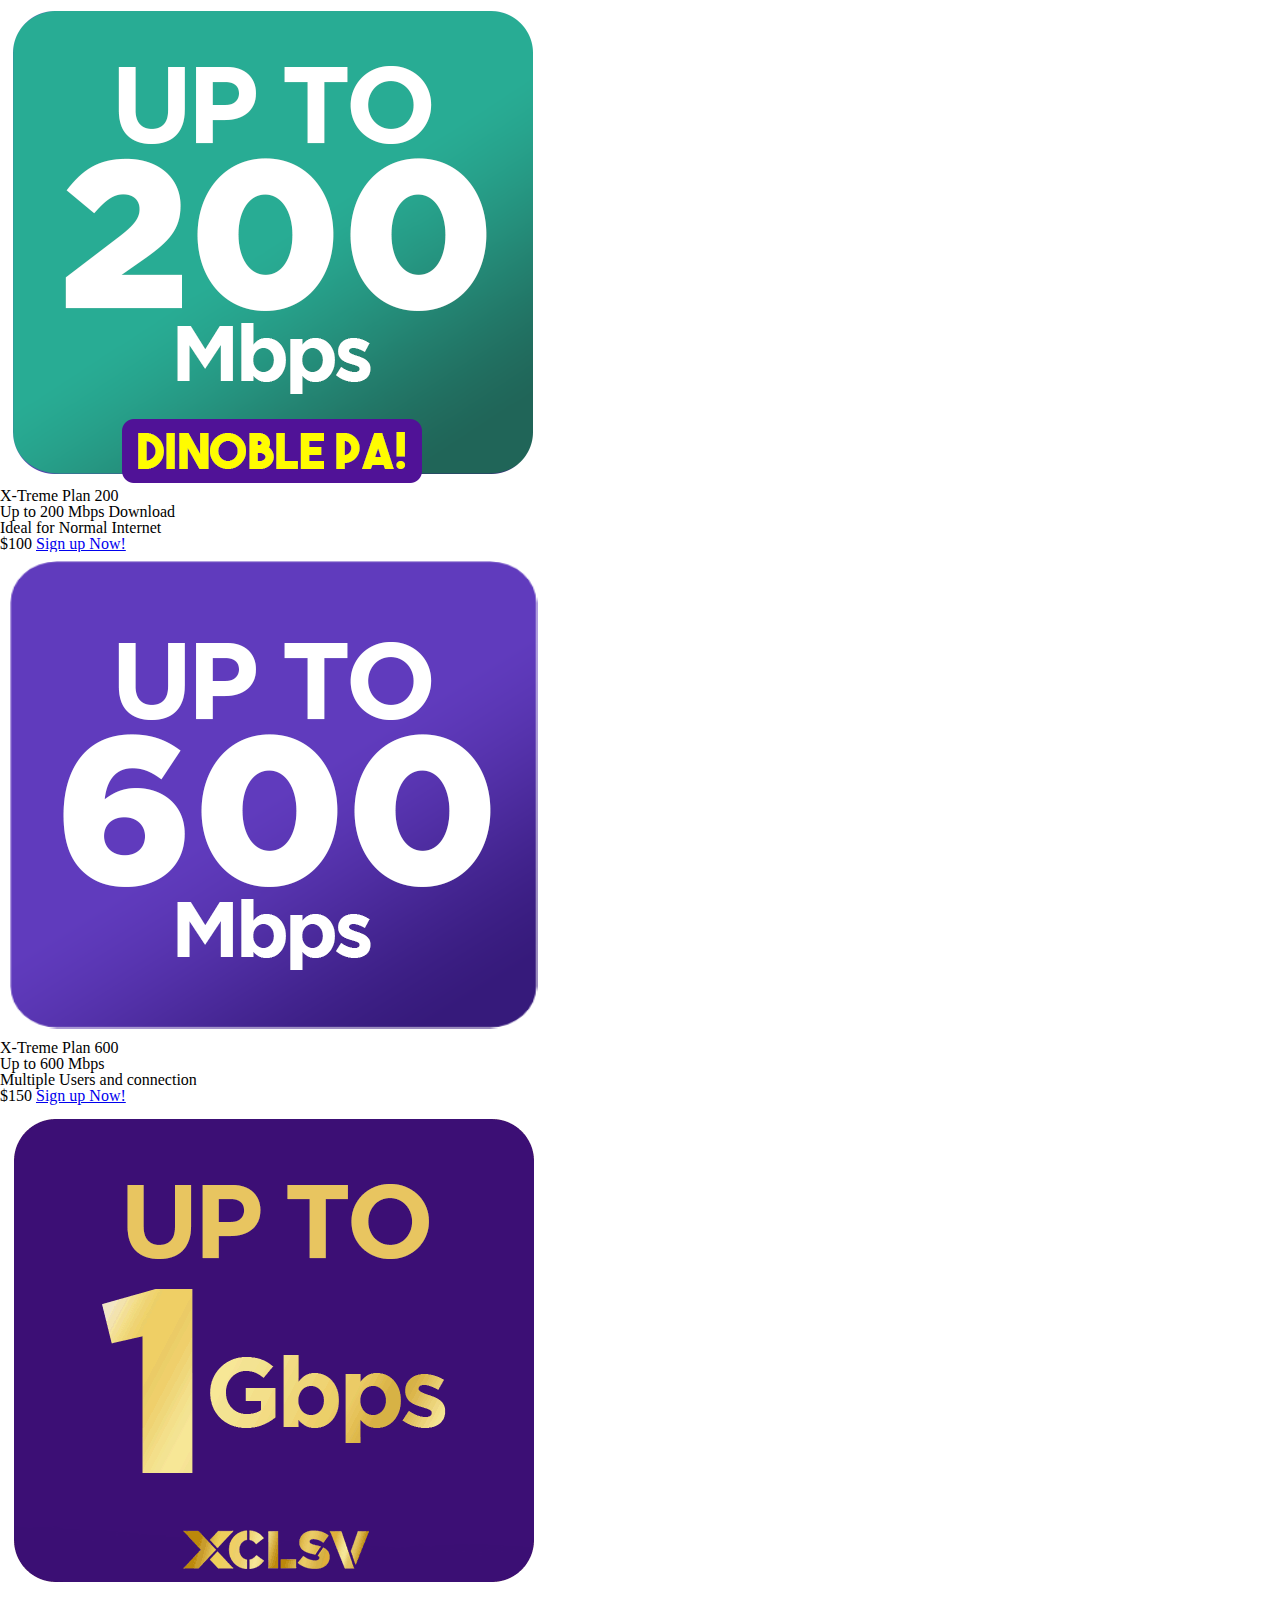
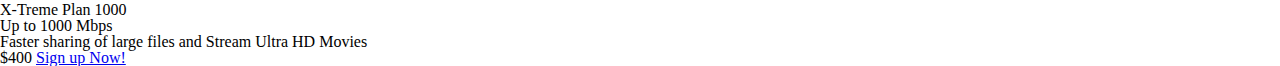
==== index.html @ ff0a4d1b "Updated content and applied css role reset" ====
<!DOCTYPE html>
<html lang="en">

<head>
    <meta charset="UTF-8">
    <meta name="viewport" content="width=device-width, initial-scale=1.0">
    <title>X-Treme Fiber Internet</title>
    <link rel="stylesheet" href="https://fonts.googleapis.com/css?family=Open+Sans:400,600,700">
    <link rel="stylesheet" href="app.css">
</head>

<body>
    <div class="panel pricing-table">

        <div class="pricing-plan">
            <img src="/images/Plan-1500-200Mbps-dinoble-Pa.png" alt="" class="pricing-img">
            <h2 class="pricing-header">X-Treme Plan 200</h2>
            <ul class="pricing-features">
                <li class="pricing-features-item">Up to 200 Mbps Download</li>
                <li class="pricing-features-item">Ideal for Normal Internet</li>
            </ul>
            <span class="pricing-price">$100</span>
            <a href="#/" class="pricing-button">Sign up Now!</a>
        </div>

        <div class="pricing-plan">
            <img src="/images/Plan-2500-600Mbps.png" alt="" class="pricing-img">
            <h2 class="pricing-header">X-Treme Plan 600</h2>
            <ul class="pricing-features">
                <li class="pricing-features-item">Up to 600 Mbps</li>
                <li class="pricing-features-item">Multiple Users and connection</li>
            </ul>
            <span class="pricing-price">$150</span>
            <a href="#/" class="pricing-button is-featured">Sign up Now!</a>
        </div>

        <div class="pricing-plan">
            <img src="images/ICON-PLANS-7499-REV.gif" alt="" class="pricing-img">
            <h2 class="pricing-header">X-Treme Plan 1000</h2>
            <ul class="pricing-features">
                <li class="pricing-features-item">Up to 1000 Mbps</li>
                <li class="pricing-features-item">Faster sharing of large files and Stream Ultra HD Movies</li>
            </ul>
            <span class="pricing-price">$400</span>
            <a href="#/" class="pricing-button">Sign up Now!</a>
        </div>

    </div>

</body>

</html>
---- app.css ----
/* http://meyerweb.com/eric/tools/css/reset/ 
   v2.0 | 20110126
   License: none (public domain)
*/

html, body, div, span, applet, object, iframe,
h1, h2, h3, h4, h5, h6, p, blockquote, pre,
a, abbr, acronym, address, big, cite, code,
del, dfn, em, img, ins, kbd, q, s, samp,
small, strike, strong, sub, sup, tt, var,
b, u, i, center,
dl, dt, dd, ol, ul, li,
fieldset, form, label, legend,
table, caption, tbody, tfoot, thead, tr, th, td,
article, aside, canvas, details, embed, 
figure, figcaption, footer, header, hgroup, 
menu, nav, output, ruby, section, summary,
time, mark, audio, video {
	margin: 0;
	padding: 0;
	border: 0;
	font-size: 100%;
	font: inherit;
	vertical-align: baseline;
}
/* HTML5 display-role reset for older browsers */
article, aside, details, figcaption, figure, 
footer, header, hgroup, menu, nav, section {
	display: block;
}
body {
	line-height: 1;
}
ol, ul {
	list-style: none;
}
blockquote, q {
	quotes: none;
}
blockquote:before, blockquote:after,
q:before, q:after {
	content: '';
	content: none;
}
table {
	border-collapse: collapse;
	border-spacing: 0;
}


/* Actual css settings */

body{}
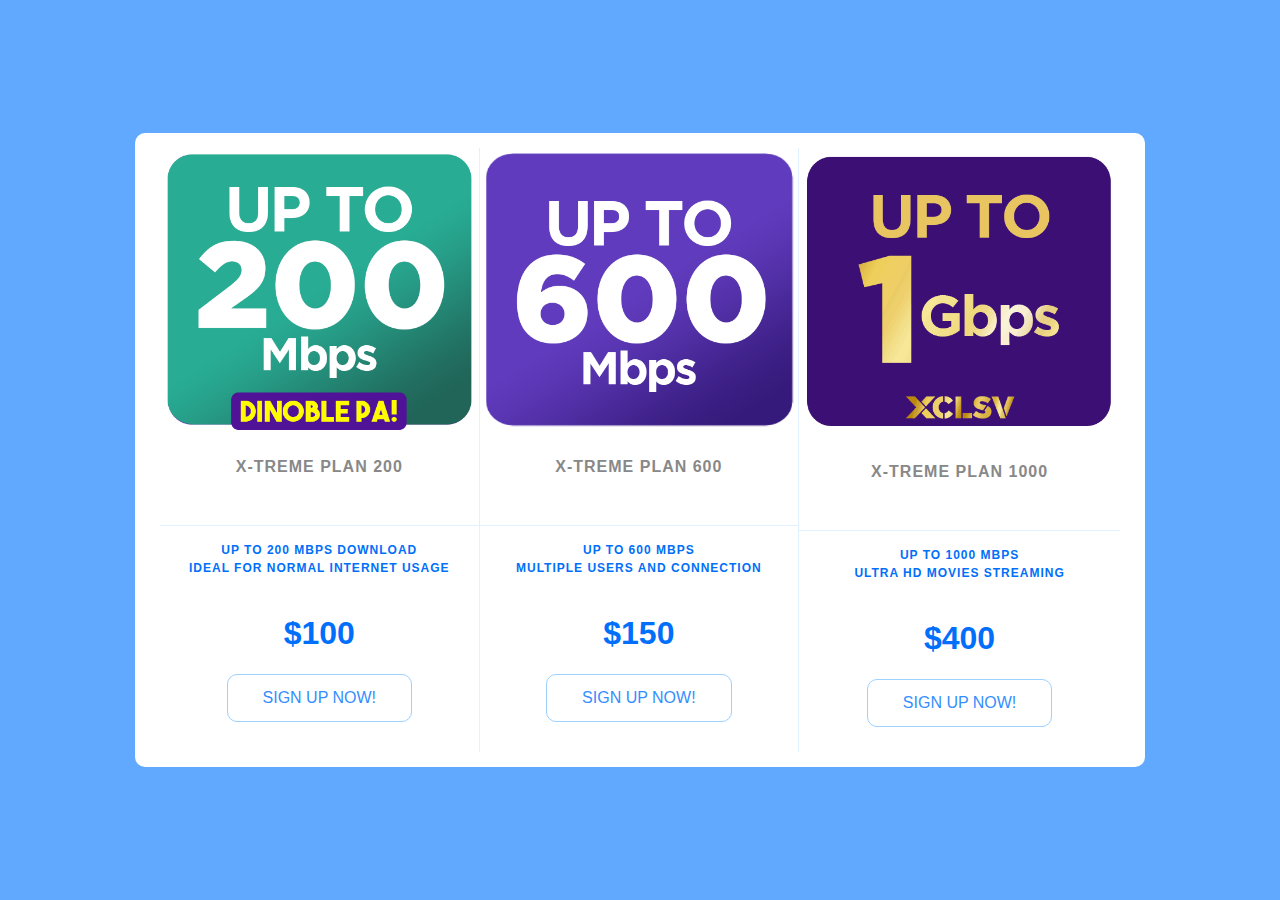
==== commit 4f47fd32: "Updated css styling and applied flexbox" ====
--- a/index.html
+++ b/index.html
@@ -17,7 +17,7 @@
             <h2 class="pricing-header">X-Treme Plan 200</h2>
             <ul class="pricing-features">
                 <li class="pricing-features-item">Up to 200 Mbps Download</li>
-                <li class="pricing-features-item">Ideal for Normal Internet</li>
+                <li class="pricing-features-item">Ideal for Normal Internet Usage</li>
             </ul>
             <span class="pricing-price">$100</span>
             <a href="#/" class="pricing-button">Sign up Now!</a>
@@ -39,7 +39,7 @@
             <h2 class="pricing-header">X-Treme Plan 1000</h2>
             <ul class="pricing-features">
                 <li class="pricing-features-item">Up to 1000 Mbps</li>
-                <li class="pricing-features-item">Faster sharing of large files and Stream Ultra HD Movies</li>
+                <li class="pricing-features-item">Ultra HD Movies Streaming</li>
             </ul>
             <span class="pricing-price">$400</span>
             <a href="#/" class="pricing-button">Sign up Now!</a>
--- a/app.css
+++ b/app.css
@@ -3,51 +3,234 @@
    License: none (public domain)
 */
 
-html, body, div, span, applet, object, iframe,
-h1, h2, h3, h4, h5, h6, p, blockquote, pre,
-a, abbr, acronym, address, big, cite, code,
-del, dfn, em, img, ins, kbd, q, s, samp,
-small, strike, strong, sub, sup, tt, var,
-b, u, i, center,
-dl, dt, dd, ol, ul, li,
-fieldset, form, label, legend,
-table, caption, tbody, tfoot, thead, tr, th, td,
-article, aside, canvas, details, embed, 
-figure, figcaption, footer, header, hgroup, 
-menu, nav, output, ruby, section, summary,
-time, mark, audio, video {
-	margin: 0;
-	padding: 0;
-	border: 0;
-	font-size: 100%;
-	font: inherit;
-	vertical-align: baseline;
-}
+html,
+body,
+div,
+span,
+applet,
+object,
+iframe,
+h1,
+h2,
+h3,
+h4,
+h5,
+h6,
+p,
+blockquote,
+pre,
+a,
+abbr,
+acronym,
+address,
+big,
+cite,
+code,
+del,
+dfn,
+em,
+img,
+ins,
+kbd,
+q,
+s,
+samp,
+small,
+strike,
+strong,
+sub,
+sup,
+tt,
+var,
+b,
+u,
+i,
+center,
+dl,
+dt,
+dd,
+ol,
+ul,
+li,
+fieldset,
+form,
+label,
+legend,
+table,
+caption,
+tbody,
+tfoot,
+thead,
+tr,
+th,
+td,
+article,
+aside,
+canvas,
+details,
+embed,
+figure,
+figcaption,
+footer,
+header,
+hgroup,
+menu,
+nav,
+output,
+ruby,
+section,
+summary,
+time,
+mark,
+audio,
+video {
+    margin: 0;
+    padding: 0;
+    border: 0;
+    font-size: 100%;
+    font: inherit;
+    vertical-align: baseline;
+}
+
 /* HTML5 display-role reset for older browsers */
-article, aside, details, figcaption, figure, 
-footer, header, hgroup, menu, nav, section {
-	display: block;
-}
+article,
+aside,
+details,
+figcaption,
+figure,
+footer,
+header,
+hgroup,
+menu,
+nav,
+section {
+    display: block;
+}
+
 body {
-	line-height: 1;
-}
-ol, ul {
-	list-style: none;
-}
-blockquote, q {
-	quotes: none;
-}
-blockquote:before, blockquote:after,
-q:before, q:after {
-	content: '';
-	content: none;
-}
+    line-height: 1;
+}
+
+ol,
+ul {
+    list-style: none;
+}
+
+blockquote,
+q {
+    quotes: none;
+}
+
+blockquote:before,
+blockquote:after,
+q:before,
+q:after {
+    content: '';
+    content: none;
+}
+
 table {
-	border-collapse: collapse;
-	border-spacing: 0;
+    border-collapse: collapse;
+    border-spacing: 0;
 }
 
 
 /* Actual css settings */
 
-body{}+body {
+    background-color: #6019ff;
+    background-color: #60a9ff;
+    display: flex;
+    justify-content: center;
+    align-items:center;
+    min-height: 100vh;;
+}
+
+html {
+    box-sizing: borderbox;
+    font-family: ’Open Sans’, sans-serif;
+}
+
+.panel {
+    background-color: white;
+    border-radius: 10px;
+    padding: 15px 25px;
+    max-width: 960px;
+    display: flex;
+    flex-direction: column;
+    text-align: center;
+    text-transform: uppercase;
+}
+
+.pricing-plan{
+    border-bottom: 1px solid #e1f1ff;
+}
+
+.pricing-plan:last-child{
+    border-bottom: none;
+}
+
+.pricing-img{
+    margin-bottom: 25px;
+    max-width:100%;
+}
+
+.pricing-header{
+    color: #888;
+    font-weight:600;
+    letter-spacing: 1px;
+}
+
+.pricing-features{
+    margin:50px 0 25px;
+    color: #016ff9;
+    font-weight:600;
+    letter-spacing: 1px;
+    font-size: 12px;
+    line-height: 1.5;
+    padding: 15px 0;
+    border-top: 1px solid #e1f1ff;
+}
+
+.pricing-features:last-child{
+    border-bottom: 1px solid #e1f1ff;
+}
+
+.pricing-price{
+    color:#016ff9;
+    display: block;
+    font-size: 32px;
+    font-weight: 700;
+}
+
+.pricing-button{
+    border: 1px solid #9dd1ff;
+    border-radius: 10px;
+    color: #348efe;
+    display: inline-block;
+    padding: 15px 35px;
+    text-decoration: none;
+    margin: 25px;
+    transition: background-color 200ms ease-in-out;
+}
+
+.pricing-button:hover, .pricing-button:focus{
+    background-color: #e1f1ff;
+}
+
+.pricing-button.is-featured:hover, .pricing-button.is-featured:focus{
+    background-color: #269aff;
+}
+
+@media (min-width:900px){
+    .panel{
+        flex-direction: row;
+    }
+    .pricing-plan{
+        border-bottom: none;
+        border-right:1px solid #e1f1ff;
+    }
+    .pricing-plan:last-child{
+        border-right:none;
+    }
+}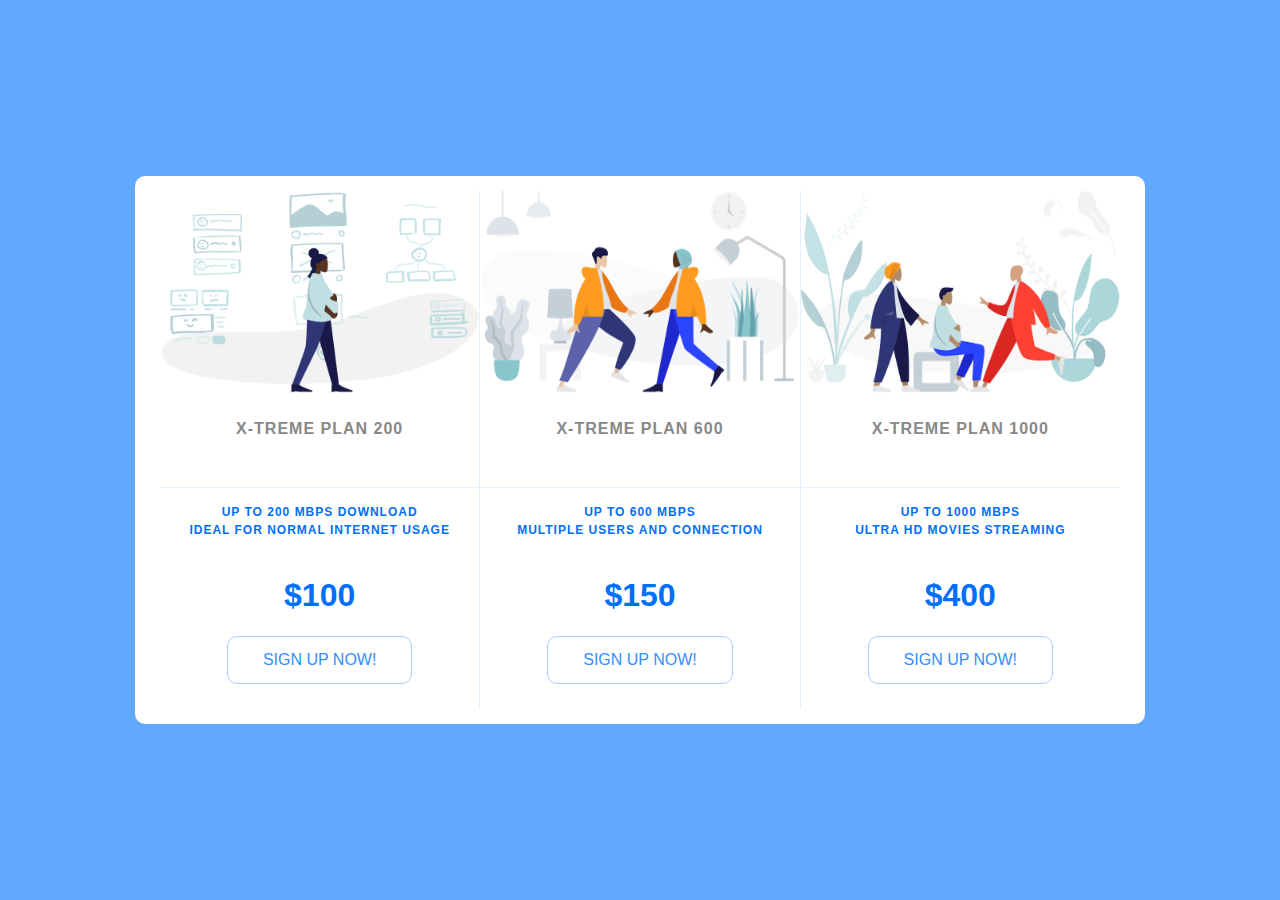
==== commit 4ee2392e: "Updated images" ====
--- a/index.html
+++ b/index.html
@@ -13,7 +13,7 @@
     <div class="panel pricing-table">
 
         <div class="pricing-plan">
-            <img src="/images/Plan-1500-200Mbps-dinoble-Pa.png" alt="" class="pricing-img">
+            <img src="icons/icon1.png" alt="" class="pricing-img">
             <h2 class="pricing-header">X-Treme Plan 200</h2>
             <ul class="pricing-features">
                 <li class="pricing-features-item">Up to 200 Mbps Download</li>
@@ -24,7 +24,7 @@
         </div>
 
         <div class="pricing-plan">
-            <img src="/images/Plan-2500-600Mbps.png" alt="" class="pricing-img">
+            <img src="icons/icon2.png" alt="" class="pricing-img">
             <h2 class="pricing-header">X-Treme Plan 600</h2>
             <ul class="pricing-features">
                 <li class="pricing-features-item">Up to 600 Mbps</li>
@@ -35,7 +35,7 @@
         </div>
 
         <div class="pricing-plan">
-            <img src="images/ICON-PLANS-7499-REV.gif" alt="" class="pricing-img">
+            <img src="icons/icon3.png" alt="" class="pricing-img">
             <h2 class="pricing-header">X-Treme Plan 1000</h2>
             <ul class="pricing-features">
                 <li class="pricing-features-item">Up to 1000 Mbps</li>
--- a/app.css
+++ b/app.css
@@ -135,8 +135,6 @@
 }
 
 
-/* Actual css settings */
-
 body {
     background-color: #6019ff;
     background-color: #60a9ff;
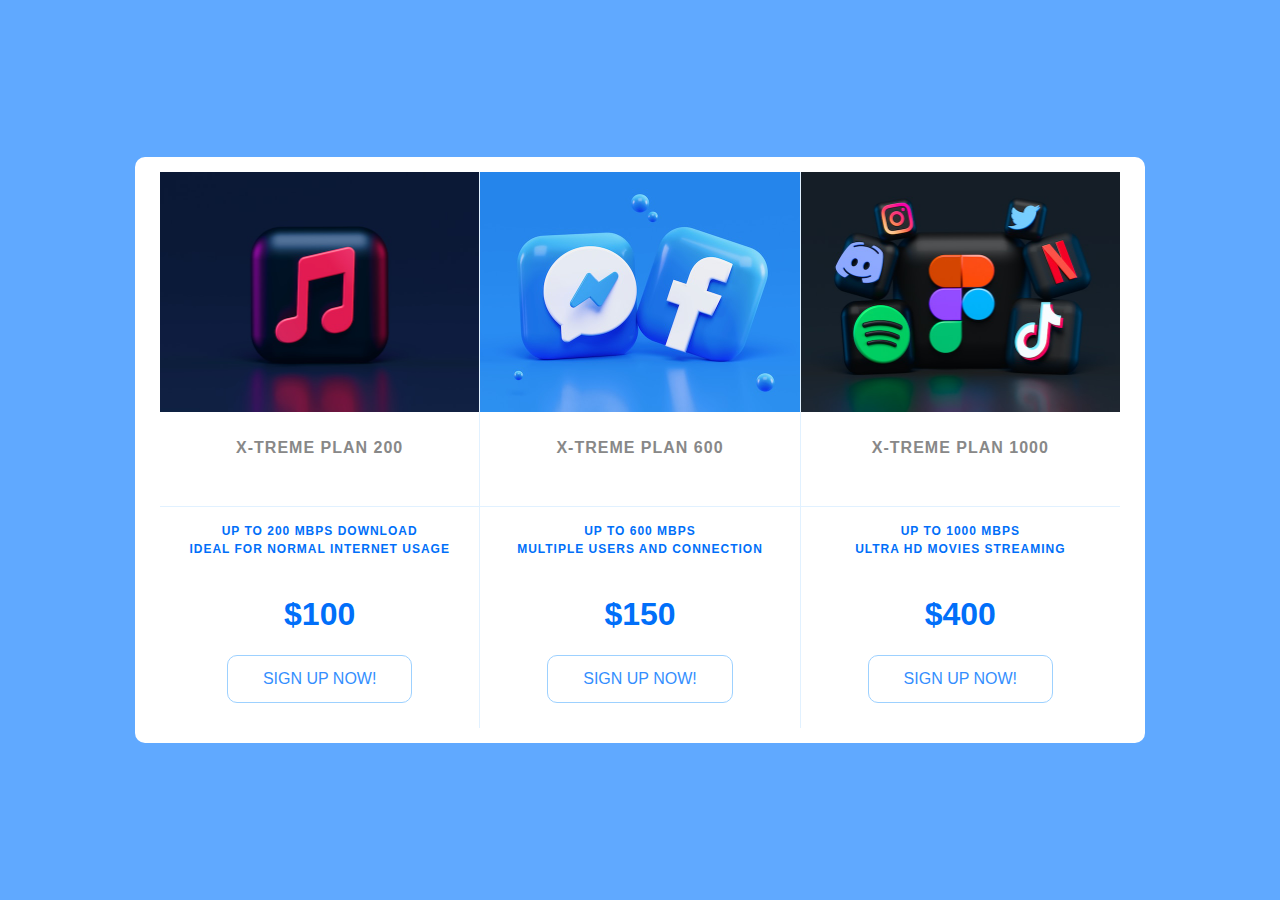
==== commit 408c7798: "Images replaced" ====
--- a/index.html
+++ b/index.html
@@ -7,13 +7,14 @@
     <title>X-Treme Fiber Internet</title>
     <link rel="stylesheet" href="https://fonts.googleapis.com/css?family=Open+Sans:400,600,700">
     <link rel="stylesheet" href="app.css">
+    <link rel="icon" type="image/png" href="icons/icons8-speedometer-64.png" />
 </head>
 
 <body>
     <div class="panel pricing-table">
 
         <div class="pricing-plan">
-            <img src="icons/icon1.png" alt="" class="pricing-img">
+            <img src="images/alexander-shatov-qt7S2QuAhJI-unsplash (1).jpg" alt="" class="pricing-img">
             <h2 class="pricing-header">X-Treme Plan 200</h2>
             <ul class="pricing-features">
                 <li class="pricing-features-item">Up to 200 Mbps Download</li>
@@ -24,7 +25,7 @@
         </div>
 
         <div class="pricing-plan">
-            <img src="icons/icon2.png" alt="" class="pricing-img">
+            <img src="images/alexander-shatov-CTZhGbSxWLI-unsplash.jpg" alt="" class="pricing-img">
             <h2 class="pricing-header">X-Treme Plan 600</h2>
             <ul class="pricing-features">
                 <li class="pricing-features-item">Up to 600 Mbps</li>
@@ -35,7 +36,7 @@
         </div>
 
         <div class="pricing-plan">
-            <img src="icons/icon3.png" alt="" class="pricing-img">
+            <img src="images/alexander-shatov-mr4JG4SYOF8-unsplash.jpg" alt="" class="pricing-img">
             <h2 class="pricing-header">X-Treme Plan 1000</h2>
             <ul class="pricing-features">
                 <li class="pricing-features-item">Up to 1000 Mbps</li>
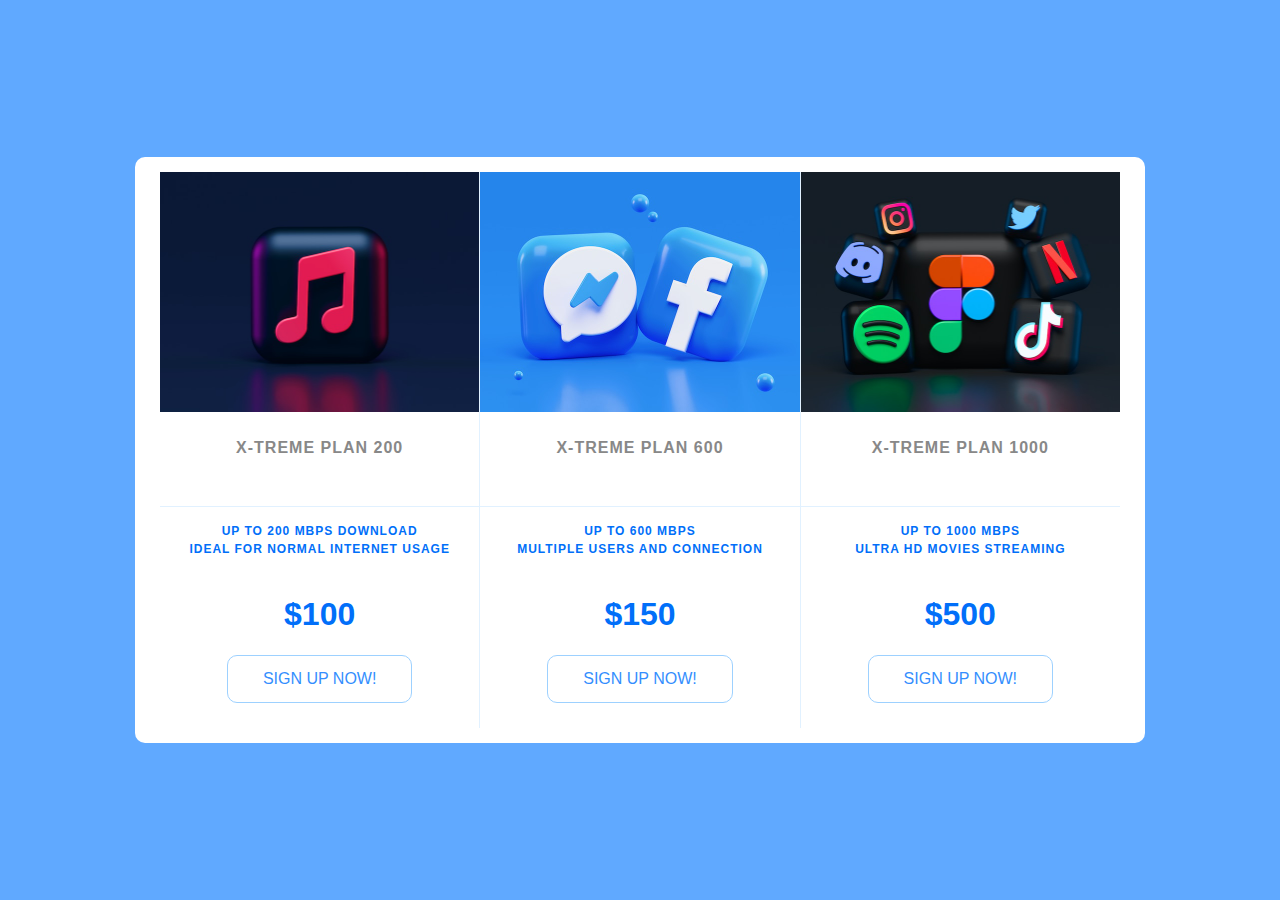
==== commit 7c1a9d1b: "Price Change" ====
--- a/index.html
+++ b/index.html
@@ -21,7 +21,7 @@
                 <li class="pricing-features-item">Ideal for Normal Internet Usage</li>
             </ul>
             <span class="pricing-price">$100</span>
-            <a href="#/" class="pricing-button">Sign up Now!</a>
+            <a href="Log-In.html" class="pricing-button">Sign up Now!</a>
         </div>
 
         <div class="pricing-plan">
@@ -32,7 +32,7 @@
                 <li class="pricing-features-item">Multiple Users and connection</li>
             </ul>
             <span class="pricing-price">$150</span>
-            <a href="#/" class="pricing-button is-featured">Sign up Now!</a>
+            <a href="Log-In.html" class="pricing-button is-featured">Sign up Now!</a>
         </div>
 
         <div class="pricing-plan">
@@ -42,8 +42,8 @@
                 <li class="pricing-features-item">Up to 1000 Mbps</li>
                 <li class="pricing-features-item">Ultra HD Movies Streaming</li>
             </ul>
-            <span class="pricing-price">$400</span>
-            <a href="#/" class="pricing-button">Sign up Now!</a>
+            <span class="pricing-price">$500</span>
+            <a href="Log-In.html" class="pricing-button">Sign up Now!</a>
         </div>
 
     </div>
--- a/app.css
+++ b/app.css
@@ -231,4 +231,9 @@
     .pricing-plan:last-child{
         border-right:none;
     }
-}+}
+
+img.avatar {
+    width: 40%;
+    border-radius: 50%;
+  }